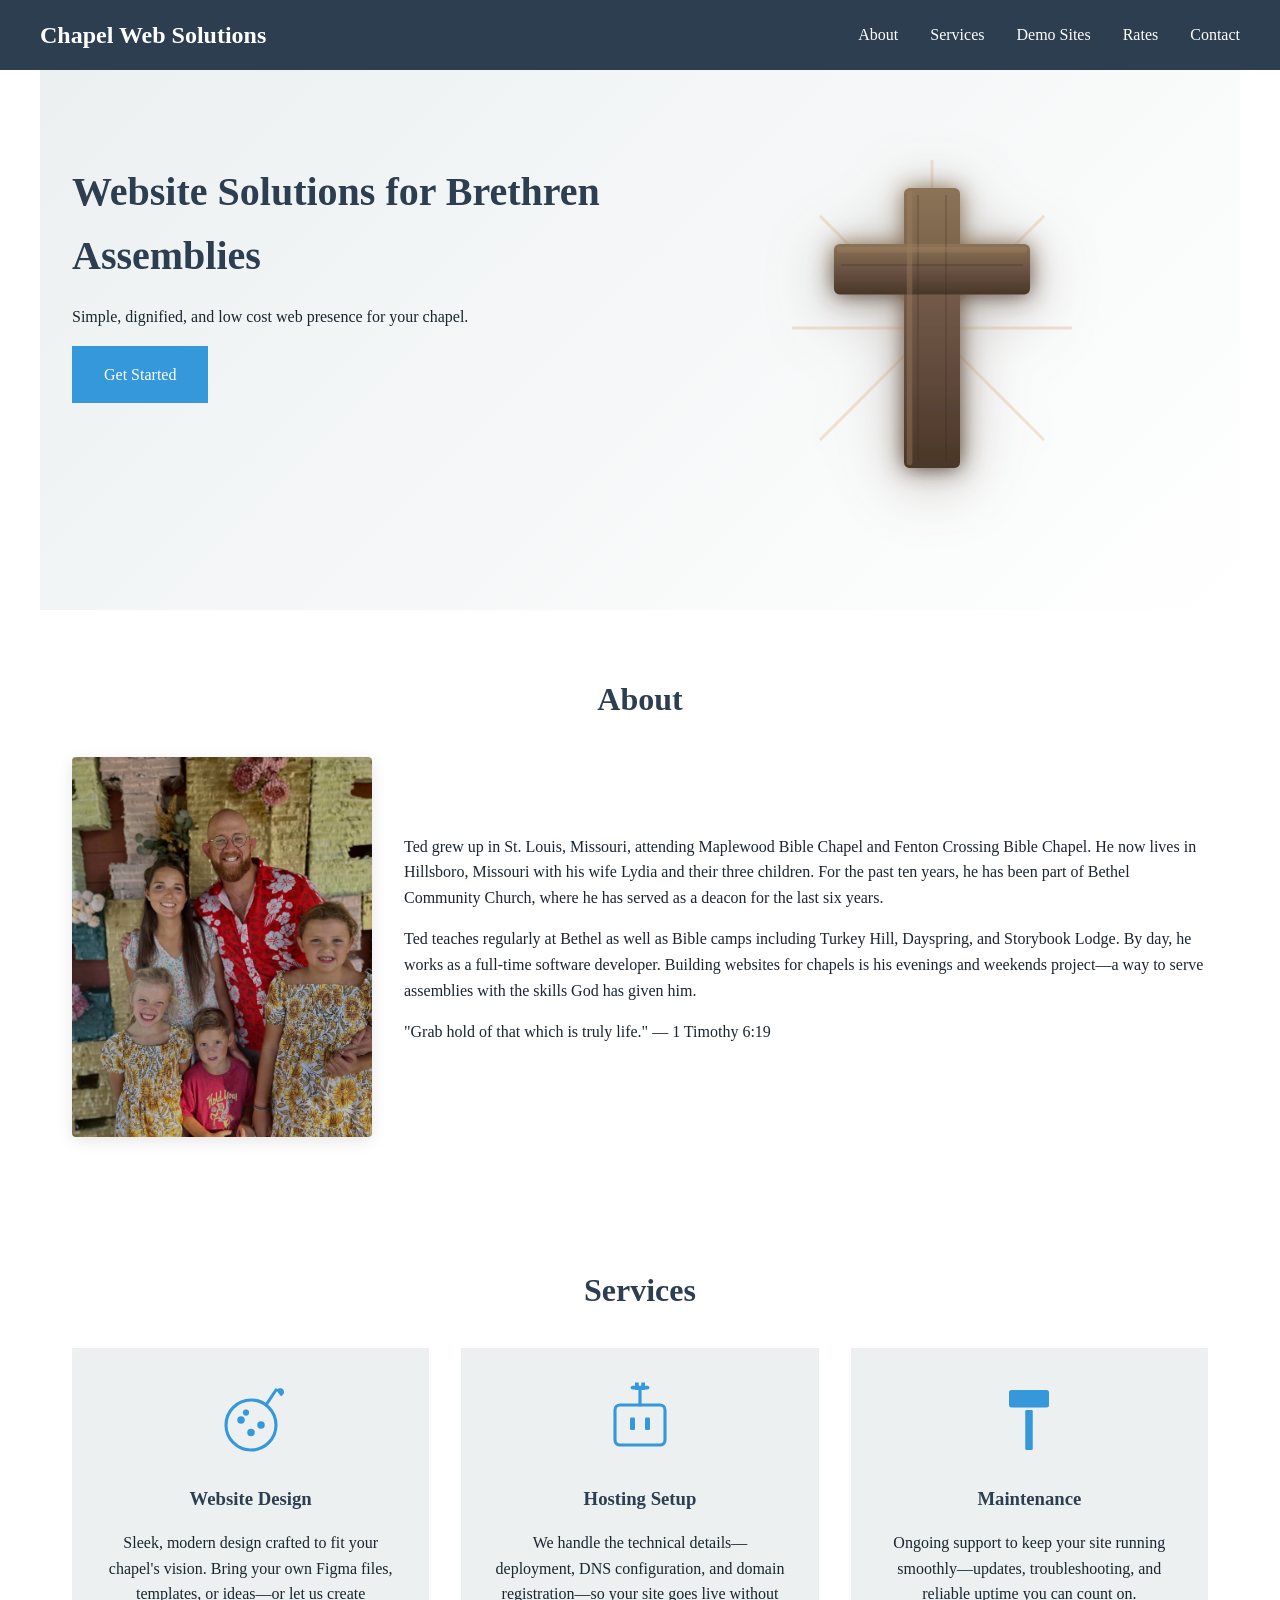
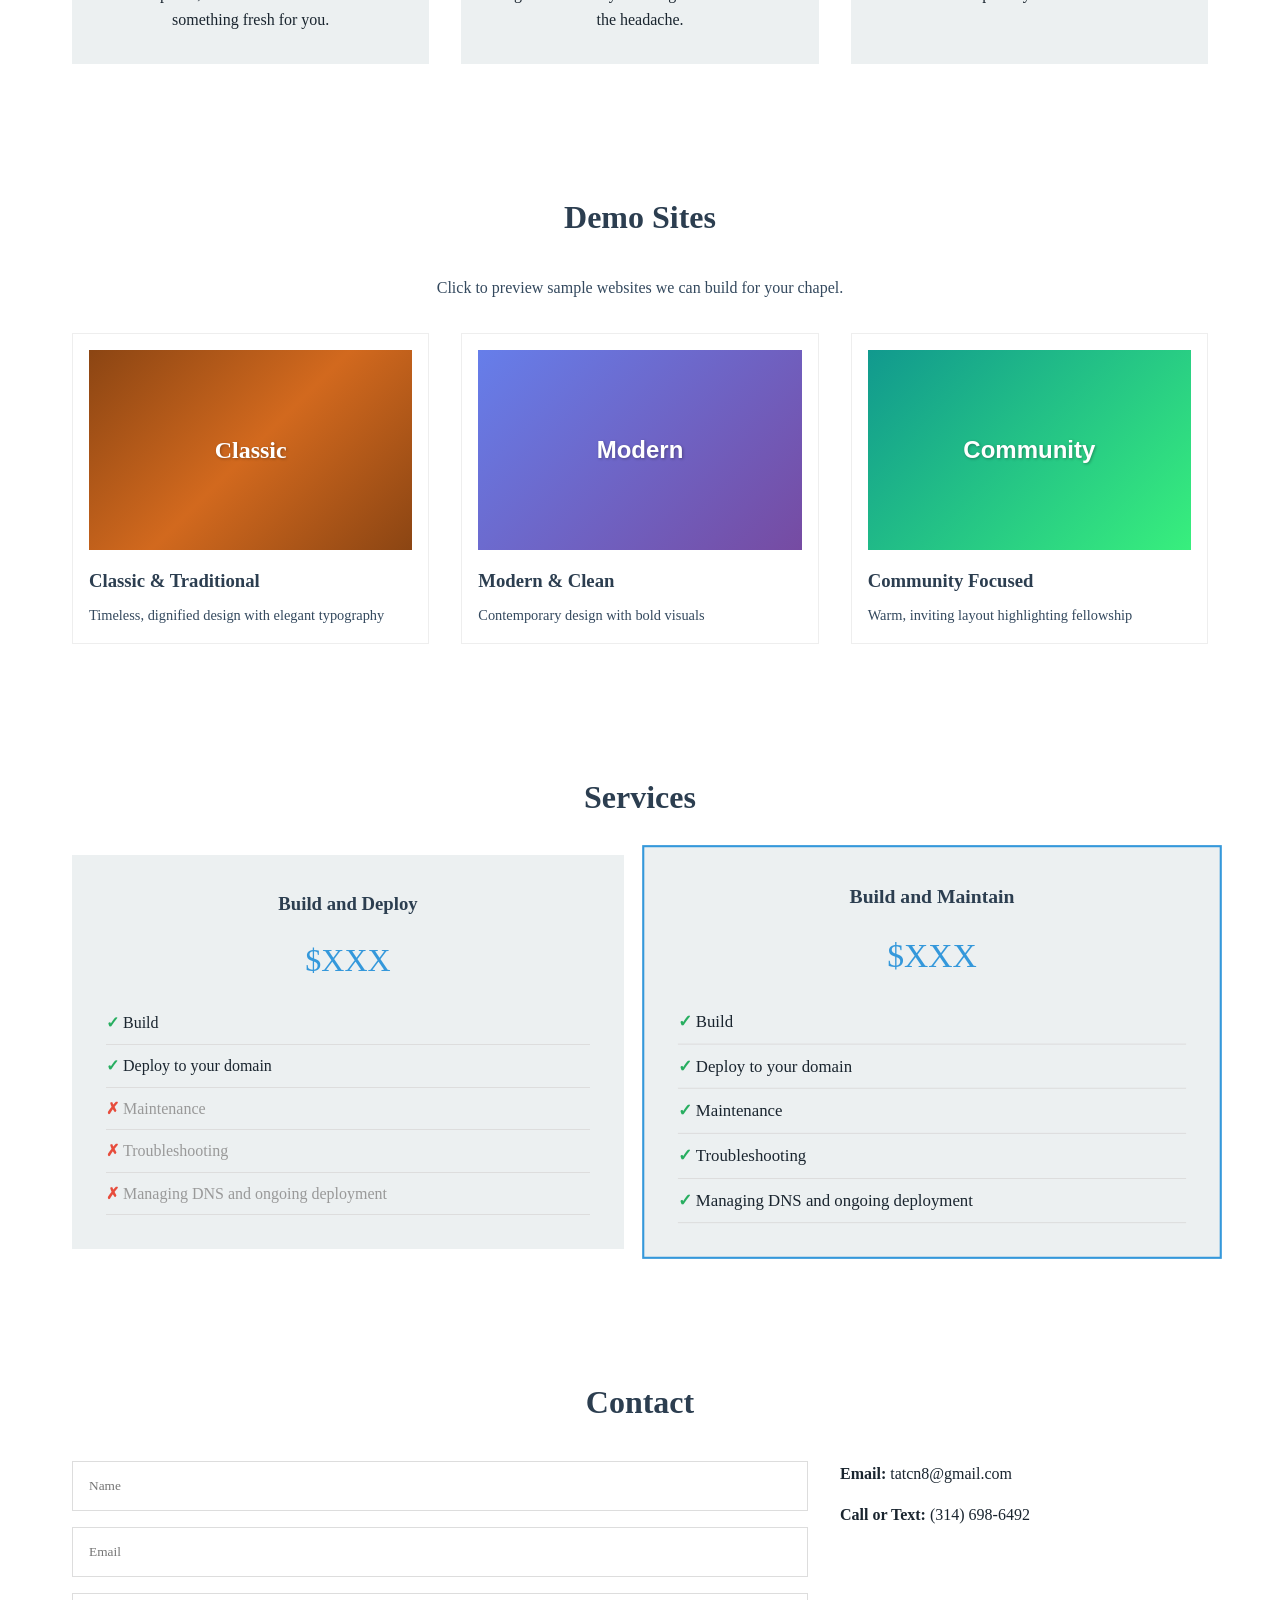
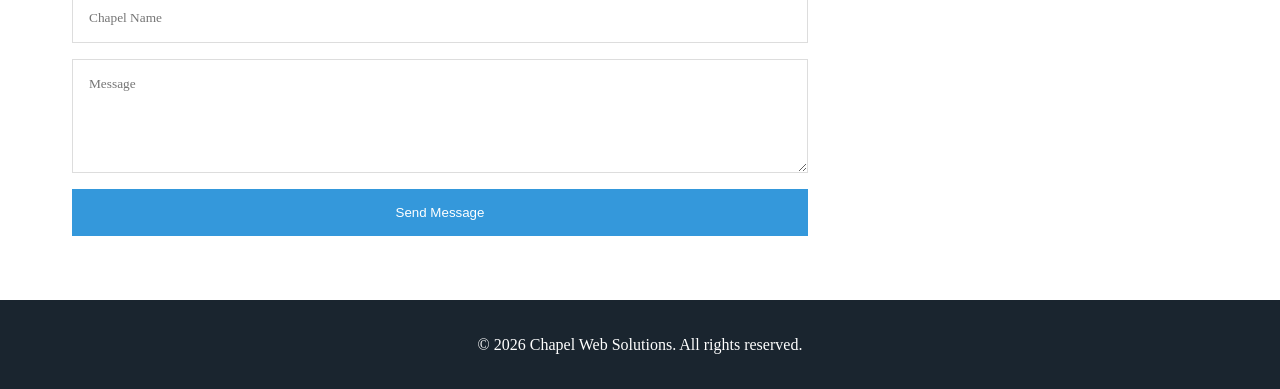
==== index.html @ db6ce484 "Initial commit: Chapel Builders static site Static website for Brethen chapel construction services " ====
<!DOCTYPE html>
<html lang="en">
<head>
    <meta charset="UTF-8">
    <meta name="viewport" content="width=device-width, initial-scale=1.0">
    <title>Chapel Web Solutions</title>
    <link rel="stylesheet" href="styles.css">
</head>
<body>
    <header>
        <nav>
            <div class="logo">Chapel Web Solutions</div>
            <ul class="nav-links">
                <li><a href="#about">About</a></li>
                <li><a href="#services">Services</a></li>
                <li><a href="#demos">Demo Sites</a></li>
                <li><a href="#rates">Rates</a></li>
                <li><a href="#contact">Contact</a></li>
            </ul>
            <button class="mobile-menu-btn">Menu</button>
        </nav>
    </header>

    <main>
        <section id="hero">
            <div class="hero-content">
                <h1>Website Solutions for Brethren Assemblies</h1>
                <p>Simple, dignified, and low cost web presence for your chapel.</p>
                <a href="#contact" class="cta-btn">Get Started</a>
            </div>
            <div class="hero-image">
                <svg class="hero-cross" viewBox="0 0 200 240" fill="none" xmlns="http://www.w3.org/2000/svg">
                    <!-- Outer glow/halo effect -->
                    <defs>
                        <linearGradient id="crossGradient" x1="0%" y1="0%" x2="0%" y2="100%">
                            <stop offset="0%" stop-color="#8B7355"/>
                            <stop offset="50%" stop-color="#6B5344"/>
                            <stop offset="100%" stop-color="#4A3728"/>
                        </linearGradient>
                        <filter id="softGlow" x="-20%" y="-20%" width="140%" height="140%">
                            <feGaussianBlur stdDeviation="8" result="coloredBlur"/>
                            <feMerge>
                                <feMergeNode in="coloredBlur"/>
                                <feMergeNode in="SourceGraphic"/>
                            </feMerge>
                        </filter>
                    </defs>
                    <!-- Light rays behind cross -->
                    <g opacity="0.3">
                        <line x1="100" y1="120" x2="100" y2="0" stroke="#D4A574" stroke-width="2"/>
                        <line x1="100" y1="120" x2="180" y2="40" stroke="#D4A574" stroke-width="2"/>
                        <line x1="100" y1="120" x2="200" y2="120" stroke="#D4A574" stroke-width="2"/>
                        <line x1="100" y1="120" x2="180" y2="200" stroke="#D4A574" stroke-width="2"/>
                        <line x1="100" y1="120" x2="20" y2="200" stroke="#D4A574" stroke-width="2"/>
                        <line x1="100" y1="120" x2="0" y2="120" stroke="#D4A574" stroke-width="2"/>
                        <line x1="100" y1="120" x2="20" y2="40" stroke="#D4A574" stroke-width="2"/>
                    </g>
                    <!-- Main cross shape -->
                    <g filter="url(#softGlow)">
                        <!-- Vertical beam -->
                        <rect x="80" y="20" width="40" height="200" rx="4" fill="url(#crossGradient)"/>
                        <!-- Horizontal beam -->
                        <rect x="30" y="60" width="140" height="36" rx="4" fill="url(#crossGradient)"/>
                        <!-- Wood grain details -->
                        <line x1="90" y1="25" x2="90" y2="215" stroke="#3D2817" stroke-width="1" opacity="0.3"/>
                        <line x1="110" y1="25" x2="110" y2="215" stroke="#3D2817" stroke-width="1" opacity="0.3"/>
                        <line x1="35" y1="75" x2="165" y2="75" stroke="#3D2817" stroke-width="1" opacity="0.3"/>
                        <!-- Subtle highlights -->
                        <rect x="82" y="22" width="4" height="196" rx="2" fill="#A08060" opacity="0.4"/>
                        <rect x="32" y="62" width="136" height="4" rx="2" fill="#A08060" opacity="0.4"/>
                    </g>
                </svg>
            </div>
        </section>

        <section id="about">
            <h2>About</h2>
            <div class="about-content">
                <div class="about-image">
                    <img src="photos/pinecrest_family 2.jpg" alt="Ted and his family">
                </div>
                <div class="about-text">
                    <p>Ted grew up in St. Louis, Missouri, attending Maplewood Bible Chapel and Fenton Crossing Bible Chapel. He now lives in Hillsboro, Missouri with his wife Lydia and their three children. For the past ten years, he has been part of Bethel Community Church, where he has served as a deacon for the last six years.</p>
                    <p>Ted teaches regularly at Bethel as well as Bible camps including Turkey Hill, Dayspring, and Storybook Lodge. By day, he works as a full-time software developer. Building websites for chapels is his evenings and weekends project—a way to serve assemblies with the skills God has given him.</p>
                    <p class="scripture-verse">"Grab hold of that which is truly life." — 1 Timothy 6:19</p>
                </div>
            </div>
        </section>

        <section id="services">
            <h2>Services</h2>
            <div class="services-grid">
                <div class="service-card">
                    <svg class="service-icon" viewBox="0 0 64 64" fill="none" xmlns="http://www.w3.org/2000/svg">
                        <!-- Artsy: Paintbrush and palette -->
                        <circle cx="32" cy="36" r="20" stroke="currentColor" stroke-width="2.5" fill="none"/>
                        <circle cx="24" cy="32" r="3" fill="currentColor"/>
                        <circle cx="32" cy="42" r="3" fill="currentColor"/>
                        <circle cx="40" cy="36" r="3" fill="currentColor"/>
                        <circle cx="28" cy="26" r="2.5" fill="currentColor"/>
                        <path d="M44 20L52 8" stroke="currentColor" stroke-width="2.5" stroke-linecap="round"/>
                        <path d="M52 8C54 6 57 6 58 8C59 10 58 12 56 13L52 8Z" fill="currentColor"/>
                    </svg>
                    <h3>Website Design</h3>
                    <p>Sleek, modern design crafted to fit your chapel's vision. Bring your own Figma files, templates, or ideas—or let us create something fresh for you.</p>
                </div>
                <div class="service-card">
                    <svg class="service-icon" viewBox="0 0 64 64" fill="none" xmlns="http://www.w3.org/2000/svg">
                        <!-- Hosting: Electrical outlet with plug -->
                        <rect x="12" y="20" width="40" height="32" rx="4" stroke="currentColor" stroke-width="2.5" fill="none"/>
                        <rect x="24" y="30" width="4" height="10" rx="1" fill="currentColor"/>
                        <rect x="36" y="30" width="4" height="10" rx="1" fill="currentColor"/>
                        <path d="M32 6V20" stroke="currentColor" stroke-width="2.5" stroke-linecap="round"/>
                        <path d="M26 6H38" stroke="currentColor" stroke-width="3" stroke-linecap="round"/>
                        <rect x="28" y="2" width="3" height="6" fill="currentColor"/>
                        <rect x="33" y="2" width="3" height="6" fill="currentColor"/>
                    </svg>
                    <h3>Hosting Setup</h3>
                    <p>We handle the technical details—deployment, DNS configuration, and domain registration—so your site goes live without the headache.</p>
                </div>
                <div class="service-card">
                    <svg class="service-icon" viewBox="0 0 64 64" fill="none" xmlns="http://www.w3.org/2000/svg">
                        <!-- Simple hammer -->
                        <rect x="29" y="24" width="6" height="32" rx="1" fill="currentColor"/>
                        <rect x="16" y="8" width="32" height="14" rx="2" fill="currentColor"/>
                    </svg>
                    <h3>Maintenance</h3>
                    <p>Ongoing support to keep your site running smoothly—updates, troubleshooting, and reliable uptime you can count on.</p>
                </div>
            </div>
        </section>

        <section id="demos">
            <h2>Demo Sites</h2>
            <p class="section-subtitle">Click to preview sample websites we can build for your chapel.</p>
            <div class="portfolio-grid">
                <a href="demos/classic.html" class="portfolio-item demo-link">
                    <div class="demo-preview classic-preview">
                        <span>Classic</span>
                    </div>
                    <h3>Classic & Traditional</h3>
                    <p class="demo-description">Timeless, dignified design with elegant typography</p>
                </a>
                <a href="demos/modern.html" class="portfolio-item demo-link">
                    <div class="demo-preview modern-preview">
                        <span>Modern</span>
                    </div>
                    <h3>Modern & Clean</h3>
                    <p class="demo-description">Contemporary design with bold visuals</p>
                </a>
                <a href="demos/community.html" class="portfolio-item demo-link">
                    <div class="demo-preview community-preview">
                        <span>Community</span>
                    </div>
                    <h3>Community Focused</h3>
                    <p class="demo-description">Warm, inviting layout highlighting fellowship</p>
                </a>
            </div>
        </section>

        <section id="rates">
            <h2>Services</h2>
            <div class="rates-grid">
                <div class="rate-card">
                    <h3>Build and Deploy</h3>
                    <div class="price">$XXX</div>
                    <ul>
                        <li class="included">Build</li>
                        <li class="included">Deploy to your domain</li>
                        <li class="not-included">Maintenance</li>
                        <li class="not-included">Troubleshooting</li>
                        <li class="not-included">Managing DNS and ongoing deployment</li>
                    </ul>
                </div>
                <div class="rate-card featured">
                    <h3>Build and Maintain</h3>
                    <div class="price">$XXX</div>
                    <ul>
                        <li class="included">Build</li>
                        <li class="included">Deploy to your domain</li>
                        <li class="included">Maintenance</li>
                        <li class="included">Troubleshooting</li>
                        <li class="included">Managing DNS and ongoing deployment</li>
                    </ul>
                </div>
            </div>
        </section>

        <section id="contact">
            <h2>Contact</h2>
            <div class="contact-content">
                <form class="contact-form">
                    <input type="text" placeholder="Name" required>
                    <input type="email" placeholder="Email" required>
                    <input type="text" placeholder="Chapel Name">
                    <textarea placeholder="Message" rows="5" required></textarea>
                    <button type="submit">Send Message</button>
                </form>
                <div class="contact-info">
                    <p><strong>Email:</strong> tatcn8@gmail.com</p>
                    <p><strong>Call or Text:</strong> (314) 698-6492</p>
                </div>
            </div>
        </section>
    </main>

    <footer>
        <p>&copy; 2026 Chapel Web Solutions. All rights reserved.</p>
    </footer>

    <script src="script.js"></script>
</body>
</html>
---- styles.css ----
* {
    margin: 0;
    padding: 0;
    box-sizing: border-box;
}

:root {
    --primary: #2c3e50;
    --secondary: #34495e;
    --accent: #3498db;
    --light: #ecf0f1;
    --dark: #1a252f;
}

body {
    font-family: Georgia, 'Times New Roman', serif;
    line-height: 1.6;
    color: var(--dark);
}

/* Navigation */
header {
    background: var(--primary);
    padding: 1rem 2rem;
    position: fixed;
    width: 100%;
    top: 0;
    z-index: 1000;
}

nav {
    display: flex;
    justify-content: space-between;
    align-items: center;
    max-width: 1200px;
    margin: 0 auto;
}

.logo {
    color: white;
    font-size: 1.5rem;
    font-weight: bold;
}

.nav-links {
    display: flex;
    list-style: none;
    gap: 2rem;
}

.nav-links a {
    color: white;
    text-decoration: none;
    transition: color 0.3s;
}

.nav-links a:hover {
    color: var(--accent);
}

.mobile-menu-btn {
    display: none;
    background: none;
    border: 1px solid white;
    color: white;
    padding: 0.5rem 1rem;
    cursor: pointer;
}

/* Main content */
main {
    padding-top: 70px;
}

section {
    padding: 4rem 2rem;
    max-width: 1200px;
    margin: 0 auto;
}

h2 {
    text-align: center;
    margin-bottom: 2rem;
    color: var(--primary);
    font-size: 2rem;
}

/* Hero */
#hero {
    display: flex;
    align-items: flex-start;
    gap: 2rem;
    min-height: 60vh;
    padding-top: 10vh;
    background: linear-gradient(135deg, var(--light) 0%, white 100%);
}

.hero-content {
    flex: 1;
}

.hero-content h1 {
    font-size: 2.5rem;
    color: var(--primary);
    margin-bottom: 1rem;
}

.hero-image {
    flex: 1;
    display: flex;
    justify-content: center;
    align-items: center;
}

.hero-cross {
    width: 100%;
    max-width: 280px;
    height: auto;
    filter: drop-shadow(0 10px 30px rgba(74, 55, 40, 0.3));
}

.cta-btn {
    display: inline-block;
    background: var(--accent);
    color: white;
    padding: 1rem 2rem;
    text-decoration: none;
    margin-top: 1rem;
    transition: background 0.3s;
}

.cta-btn:hover {
    background: var(--primary);
}

/* Image placeholders */
.image-placeholder {
    background: var(--light);
    border: 2px dashed var(--secondary);
    display: flex;
    align-items: center;
    justify-content: center;
    color: var(--secondary);
    min-height: 300px;
    font-style: italic;
}

.image-placeholder.small {
    min-height: 80px;
    width: 80px;
    margin: 0 auto 1rem;
}

/* About */
.about-content {
    display: flex;
    gap: 2rem;
    align-items: center;
}

.about-image {
    flex: 0 0 300px;
    width: 300px;
    max-width: 300px;
}

.about-image img {
    display: block;
    width: 300px;
    height: 380px;
    object-fit: cover;
    object-position: center top;
    border-radius: 4px;
    box-shadow: 0 4px 15px rgba(0,0,0,0.1);
}

.about-text {
    flex: 1;
}

.about-text p {
    margin-bottom: 1rem;
}

/* Services */
.services-grid {
    display: grid;
    grid-template-columns: repeat(auto-fit, minmax(250px, 1fr));
    gap: 2rem;
}

.service-card {
    text-align: center;
    padding: 2rem;
    background: var(--light);
}

.service-card h3 {
    margin-bottom: 1rem;
    color: var(--primary);
}

.service-icon {
    width: 80px;
    height: 80px;
    margin-bottom: 1rem;
    color: var(--accent);
    transition: color 0.3s, transform 0.3s;
}

.service-card:hover .service-icon {
    color: var(--primary);
    transform: scale(1.1);
}

/* Demo Sites */
.section-subtitle {
    text-align: center;
    color: var(--secondary);
    margin-bottom: 2rem;
}

.portfolio-grid {
    display: grid;
    grid-template-columns: repeat(auto-fit, minmax(300px, 1fr));
    gap: 2rem;
}

.portfolio-item {
    text-decoration: none;
    color: inherit;
    display: block;
}

.portfolio-item h3 {
    margin-top: 1rem;
    color: var(--primary);
}

.demo-link {
    transition: transform 0.3s, box-shadow 0.3s;
    padding: 1rem;
    background: white;
    border: 1px solid #eee;
}

.demo-link:hover {
    transform: translateY(-5px);
    box-shadow: 0 10px 30px rgba(0,0,0,0.1);
}

.demo-description {
    color: var(--secondary);
    font-size: 0.9rem;
    margin-top: 0.5rem;
}

.demo-preview {
    height: 200px;
    display: flex;
    align-items: center;
    justify-content: center;
    font-size: 1.5rem;
    font-weight: bold;
    color: white;
    text-shadow: 1px 1px 3px rgba(0,0,0,0.3);
}

.classic-preview {
    background: linear-gradient(135deg, #8B4513 0%, #D2691E 50%, #8B4513 100%);
    font-family: Georgia, serif;
}

.modern-preview {
    background: linear-gradient(135deg, #667eea 0%, #764ba2 100%);
    font-family: 'Helvetica Neue', sans-serif;
}

.community-preview {
    background: linear-gradient(135deg, #11998e 0%, #38ef7d 100%);
    font-family: 'Segoe UI', sans-serif;
}

/* Rates */
.rates-grid {
    display: grid;
    grid-template-columns: repeat(auto-fit, minmax(250px, 1fr));
    gap: 2rem;
}

.rate-card {
    text-align: center;
    padding: 2rem;
    background: var(--light);
    border: 2px solid transparent;
}

.rate-card.featured {
    border-color: var(--accent);
    transform: scale(1.05);
}

.rate-card h3 {
    color: var(--primary);
    margin-bottom: 1rem;
}

.price {
    font-size: 2rem;
    color: var(--accent);
    margin-bottom: 1rem;
}

.rate-card ul {
    list-style: none;
    text-align: left;
}

.rate-card li {
    padding: 0.5rem 0;
    border-bottom: 1px solid #ddd;
}

.rate-card li.included::before {
    content: "✓ ";
    color: #27ae60;
    font-weight: bold;
}

.rate-card li.not-included::before {
    content: "✗ ";
    color: #e74c3c;
    font-weight: bold;
}

.rate-card li.not-included {
    color: #999;
}

/* Contact */
.contact-content {
    display: flex;
    gap: 2rem;
}

.contact-form {
    flex: 2;
    display: flex;
    flex-direction: column;
    gap: 1rem;
}

.contact-form input,
.contact-form textarea {
    padding: 1rem;
    border: 1px solid #ddd;
    font-family: inherit;
}

.contact-form button {
    background: var(--accent);
    color: white;
    border: none;
    padding: 1rem;
    cursor: pointer;
    transition: background 0.3s;
}

.contact-form button:hover {
    background: var(--primary);
}

.contact-info {
    flex: 1;
}

.contact-info p {
    margin-bottom: 1rem;
}

/* Footer */
footer {
    background: var(--dark);
    color: white;
    text-align: center;
    padding: 2rem;
}

/* Mobile */
@media (max-width: 768px) {
    .nav-links {
        display: none;
    }

    .mobile-menu-btn {
        display: block;
    }

    .nav-links.active {
        display: flex;
        flex-direction: column;
        position: absolute;
        top: 100%;
        left: 0;
        right: 0;
        background: var(--primary);
        padding: 1rem;
    }

    #hero {
        flex-direction: column;
        text-align: center;
    }

    .about-content {
        flex-direction: column;
    }

    .about-image {
        flex: 0 0 auto;
        width: 100%;
        max-width: 100%;
    }

    .about-image img {
        width: 100%;
        max-width: 350px;
        height: 320px;
        margin: 0 auto;
    }

    .contact-content {
        flex-direction: column;
    }

    .rate-card.featured {
        transform: none;
    }
}
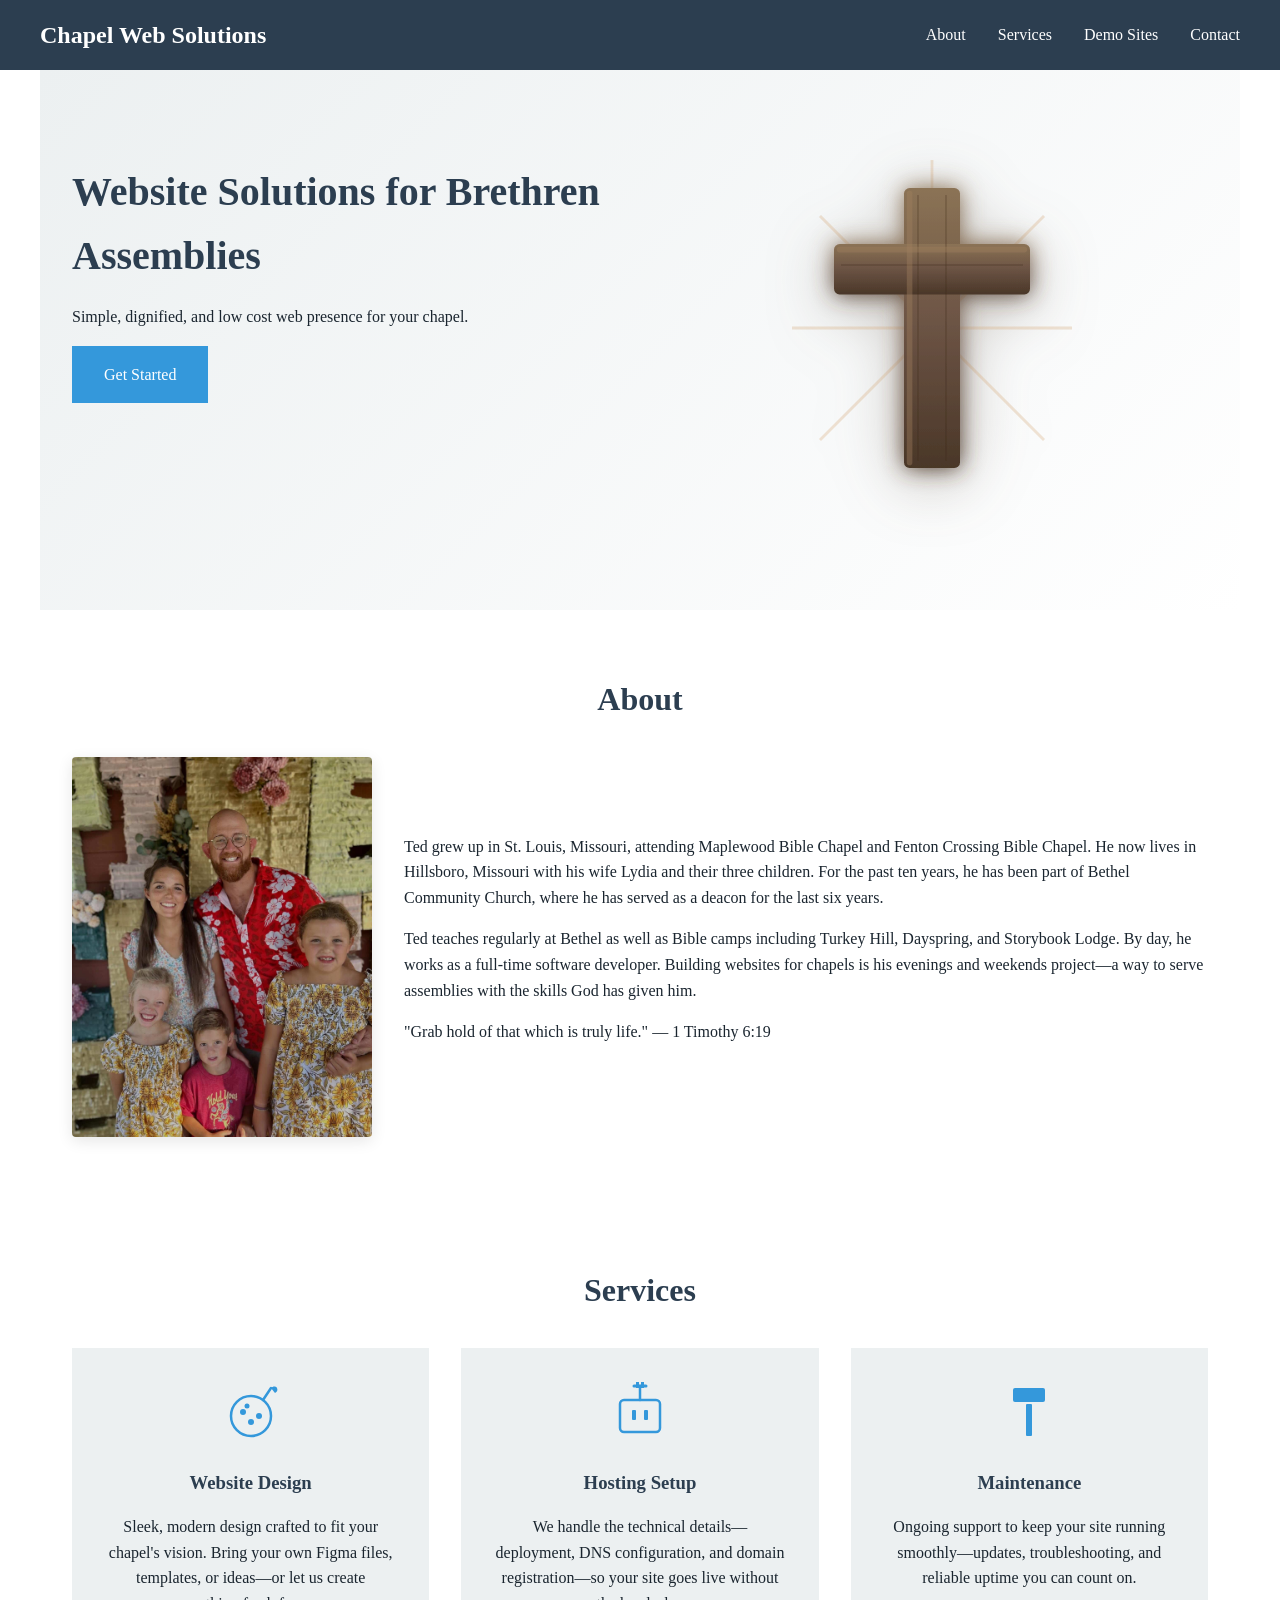
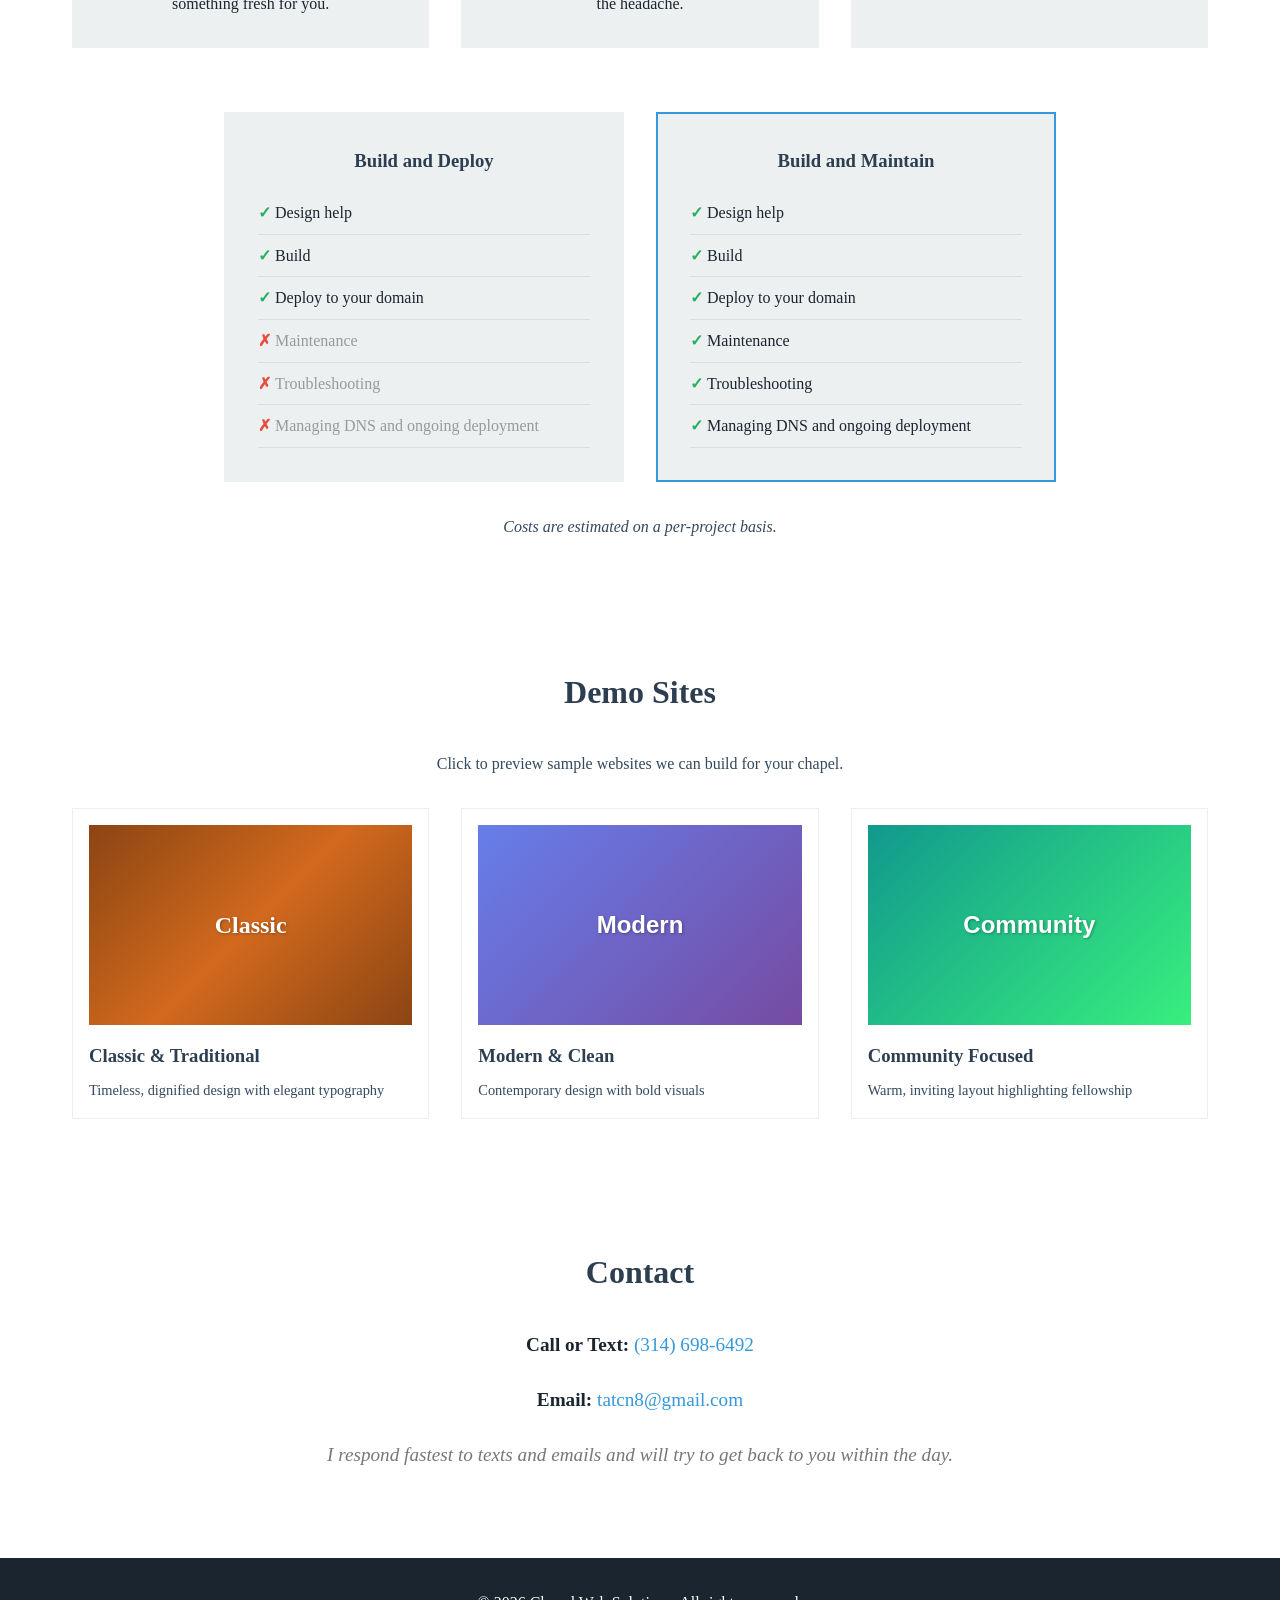
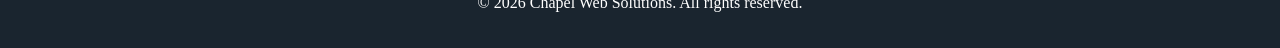
==== commit 91819845: "Consolidate services section, remove contact form, add design help to packages" ====
--- a/index.html
+++ b/index.html
@@ -14,7 +14,6 @@
                 <li><a href="#about">About</a></li>
                 <li><a href="#services">Services</a></li>
                 <li><a href="#demos">Demo Sites</a></li>
-                <li><a href="#rates">Rates</a></li>
                 <li><a href="#contact">Contact</a></li>
             </ul>
             <button class="mobile-menu-btn">Menu</button>
@@ -88,11 +87,105 @@
         </section>
 
         <section id="services">
+            <style>
+                #services {
+                    padding: 4rem 2rem;
+                    max-width: 1200px;
+                    margin: 0 auto;
+                }
+                #services h2 {
+                    text-align: center;
+                    font-size: 2rem;
+                    color: #2c3e50;
+                    margin-bottom: 2rem;
+                }
+                .svc-what-we-do {
+                    display: flex;
+                    gap: 2rem;
+                    margin-bottom: 4rem;
+                }
+                .svc-what-we-do .svc-item {
+                    flex: 1;
+                    text-align: center;
+                    padding: 2rem;
+                    background: #ecf0f1;
+                }
+                .svc-what-we-do .svc-item h3 {
+                    color: #2c3e50;
+                    margin-bottom: 1rem;
+                }
+                .svc-what-we-do .svc-item svg {
+                    width: 64px;
+                    height: 64px;
+                    margin-bottom: 1rem;
+                    color: #3498db;
+                }
+                .svc-packages {
+                    display: flex;
+                    gap: 2rem;
+                    justify-content: center;
+                    margin-bottom: 2rem;
+                }
+                .svc-package {
+                    flex: 1;
+                    max-width: 400px;
+                    text-align: center;
+                    padding: 2rem;
+                    background: #ecf0f1;
+                    border: 2px solid transparent;
+                }
+                .svc-package.svc-featured {
+                    border-color: #3498db;
+                }
+                .svc-package h3 {
+                    color: #2c3e50;
+                    margin-bottom: 1rem;
+                }
+                .svc-package ul {
+                    list-style: none;
+                    text-align: left;
+                    padding: 0;
+                    margin: 0;
+                }
+                .svc-package li {
+                    padding: 0.5rem 0;
+                    border-bottom: 1px solid #ddd;
+                }
+                .svc-package li.included::before {
+                    content: "✓ ";
+                    color: #27ae60;
+                    font-weight: bold;
+                }
+                .svc-package li.not-included::before {
+                    content: "✗ ";
+                    color: #e74c3c;
+                    font-weight: bold;
+                }
+                .svc-package li.not-included {
+                    color: #999;
+                }
+                .svc-note {
+                    text-align: center;
+                    color: #34495e;
+                    font-style: italic;
+                }
+                @media (max-width: 768px) {
+                    .svc-what-we-do {
+                        flex-direction: column;
+                    }
+                    .svc-packages {
+                        flex-direction: column;
+                        align-items: center;
+                    }
+                    .svc-package {
+                        max-width: 100%;
+                    }
+                }
+            </style>
             <h2>Services</h2>
-            <div class="services-grid">
-                <div class="service-card">
-                    <svg class="service-icon" viewBox="0 0 64 64" fill="none" xmlns="http://www.w3.org/2000/svg">
-                        <!-- Artsy: Paintbrush and palette -->
+            <div class="svc-what-we-do">
+                <div class="svc-item">
+                    <svg viewBox="0 0 64 64" fill="none" xmlns="http://www.w3.org/2000/svg">
                         <circle cx="32" cy="36" r="20" stroke="currentColor" stroke-width="2.5" fill="none"/>
                         <circle cx="24" cy="32" r="3" fill="currentColor"/>
                         <circle cx="32" cy="42" r="3" fill="currentColor"/>
@@ -104,9 +197,8 @@
                     <h3>Website Design</h3>
                     <p>Sleek, modern design crafted to fit your chapel's vision. Bring your own Figma files, templates, or ideas—or let us create something fresh for you.</p>
                 </div>
-                <div class="service-card">
-                    <svg class="service-icon" viewBox="0 0 64 64" fill="none" xmlns="http://www.w3.org/2000/svg">
-                        <!-- Hosting: Electrical outlet with plug -->
+                <div class="svc-item">
+                    <svg viewBox="0 0 64 64" fill="none" xmlns="http://www.w3.org/2000/svg">
                         <rect x="12" y="20" width="40" height="32" rx="4" stroke="currentColor" stroke-width="2.5" fill="none"/>
                         <rect x="24" y="30" width="4" height="10" rx="1" fill="currentColor"/>
                         <rect x="36" y="30" width="4" height="10" rx="1" fill="currentColor"/>
@@ -118,9 +210,8 @@
                     <h3>Hosting Setup</h3>
                     <p>We handle the technical details—deployment, DNS configuration, and domain registration—so your site goes live without the headache.</p>
                 </div>
-                <div class="service-card">
-                    <svg class="service-icon" viewBox="0 0 64 64" fill="none" xmlns="http://www.w3.org/2000/svg">
-                        <!-- Simple hammer -->
+                <div class="svc-item">
+                    <svg viewBox="0 0 64 64" fill="none" xmlns="http://www.w3.org/2000/svg">
                         <rect x="29" y="24" width="6" height="32" rx="1" fill="currentColor"/>
                         <rect x="16" y="8" width="32" height="14" rx="2" fill="currentColor"/>
                     </svg>
@@ -128,6 +219,31 @@
                     <p>Ongoing support to keep your site running smoothly—updates, troubleshooting, and reliable uptime you can count on.</p>
                 </div>
             </div>
+            <div class="svc-packages">
+                <div class="svc-package">
+                    <h3>Build and Deploy</h3>
+                    <ul>
+                        <li class="included">Design help</li>
+                        <li class="included">Build</li>
+                        <li class="included">Deploy to your domain</li>
+                        <li class="not-included">Maintenance</li>
+                        <li class="not-included">Troubleshooting</li>
+                        <li class="not-included">Managing DNS and ongoing deployment</li>
+                    </ul>
+                </div>
+                <div class="svc-package svc-featured">
+                    <h3>Build and Maintain</h3>
+                    <ul>
+                        <li class="included">Design help</li>
+                        <li class="included">Build</li>
+                        <li class="included">Deploy to your domain</li>
+                        <li class="included">Maintenance</li>
+                        <li class="included">Troubleshooting</li>
+                        <li class="included">Managing DNS and ongoing deployment</li>
+                    </ul>
+                </div>
+            </div>
+            <p class="svc-note">Costs are estimated on a per-project basis.</p>
         </section>
 
         <section id="demos">
@@ -158,48 +274,12 @@
             </div>
         </section>
 
-        <section id="rates">
-            <h2>Services</h2>
-            <div class="rates-grid">
-                <div class="rate-card">
-                    <h3>Build and Deploy</h3>
-                    <div class="price">$XXX</div>
-                    <ul>
-                        <li class="included">Build</li>
-                        <li class="included">Deploy to your domain</li>
-                        <li class="not-included">Maintenance</li>
-                        <li class="not-included">Troubleshooting</li>
-                        <li class="not-included">Managing DNS and ongoing deployment</li>
-                    </ul>
-                </div>
-                <div class="rate-card featured">
-                    <h3>Build and Maintain</h3>
-                    <div class="price">$XXX</div>
-                    <ul>
-                        <li class="included">Build</li>
-                        <li class="included">Deploy to your domain</li>
-                        <li class="included">Maintenance</li>
-                        <li class="included">Troubleshooting</li>
-                        <li class="included">Managing DNS and ongoing deployment</li>
-                    </ul>
-                </div>
-            </div>
-        </section>
-
         <section id="contact">
             <h2>Contact</h2>
-            <div class="contact-content">
-                <form class="contact-form">
-                    <input type="text" placeholder="Name" required>
-                    <input type="email" placeholder="Email" required>
-                    <input type="text" placeholder="Chapel Name">
-                    <textarea placeholder="Message" rows="5" required></textarea>
-                    <button type="submit">Send Message</button>
-                </form>
-                <div class="contact-info">
-                    <p><strong>Email:</strong> tatcn8@gmail.com</p>
-                    <p><strong>Call or Text:</strong> (314) 698-6492</p>
-                </div>
+            <div class="contact-info-centered">
+                <p><strong>Call or Text:</strong> <a href="tel:3146986492">(314) 698-6492</a></p>
+                <p><strong>Email:</strong> <a href="mailto:tatcn8@gmail.com">tatcn8@gmail.com</a></p>
+                <p class="contact-note">I respond fastest to texts and emails and will try to get back to you within the day.</p>
             </div>
         </section>
     </main>
--- a/styles.css
+++ b/styles.css
@@ -187,6 +187,7 @@
     display: grid;
     grid-template-columns: repeat(auto-fit, minmax(250px, 1fr));
     gap: 2rem;
+    margin-bottom: 4rem;
 }
 
 .service-card {
@@ -218,6 +219,62 @@
     text-align: center;
     color: var(--secondary);
     margin-bottom: 2rem;
+}
+
+/* Color Slider */
+.color-slider-container {
+    text-align: center;
+    margin-bottom: 2rem;
+}
+
+.color-slider-container label {
+    display: block;
+    font-size: 0.95rem;
+    color: var(--secondary);
+    margin-bottom: 0.75rem;
+    font-style: italic;
+}
+
+#hue-slider {
+    -webkit-appearance: none;
+    appearance: none;
+    width: 100%;
+    max-width: 400px;
+    height: 12px;
+    border-radius: 6px;
+    background: linear-gradient(to right,
+        hsl(0, 70%, 50%),
+        hsl(60, 70%, 50%),
+        hsl(120, 70%, 50%),
+        hsl(180, 70%, 50%),
+        hsl(240, 70%, 50%),
+        hsl(300, 70%, 50%),
+        hsl(360, 70%, 50%)
+    );
+    outline: none;
+    cursor: pointer;
+}
+
+#hue-slider::-webkit-slider-thumb {
+    -webkit-appearance: none;
+    appearance: none;
+    width: 24px;
+    height: 24px;
+    border-radius: 50%;
+    background: white;
+    border: 3px solid var(--primary);
+    box-shadow: 0 2px 6px rgba(0,0,0,0.3);
+    cursor: pointer;
+}
+
+#hue-slider::-moz-range-thumb {
+    width: 24px;
+    height: 24px;
+    border-radius: 50%;
+    background: white;
+    border: 3px solid var(--primary);
+    box-shadow: 0 2px 6px rgba(0,0,0,0.3);
+    cursor: pointer;
 }
 
 .portfolio-grid {
@@ -286,6 +343,7 @@
     display: grid;
     grid-template-columns: repeat(auto-fit, minmax(250px, 1fr));
     gap: 2rem;
+    margin-top: 60rem;
 }
 
 .rate-card {
@@ -338,44 +396,34 @@
 }
 
 /* Contact */
-.contact-content {
-    display: flex;
-    gap: 2rem;
-}
-
-.contact-form {
-    flex: 2;
-    display: flex;
-    flex-direction: column;
-    gap: 1rem;
-}
-
-.contact-form input,
-.contact-form textarea {
-    padding: 1rem;
-    border: 1px solid #ddd;
-    font-family: inherit;
-}
-
-.contact-form button {
-    background: var(--accent);
-    color: white;
-    border: none;
-    padding: 1rem;
-    cursor: pointer;
-    transition: background 0.3s;
-}
-
-.contact-form button:hover {
-    background: var(--primary);
-}
-
-.contact-info {
-    flex: 1;
-}
-
-.contact-info p {
-    margin-bottom: 1rem;
+#contact {
+    text-align: center;
+}
+
+.contact-info-centered {
+    text-align: center;
+    margin: 0 auto;
+}
+
+.contact-info-centered p {
+    margin-bottom: 1.5rem;
+    font-size: 1.2rem;
+}
+
+.contact-info-centered a {
+    color: var(--accent);
+    text-decoration: none;
+}
+
+.contact-info-centered a:hover {
+    text-decoration: underline;
+}
+
+.contact-note {
+    font-size: 0.95rem;
+    color: #777;
+    font-style: italic;
+    margin-top: 1rem;
 }
 
 /* Footer */
@@ -429,9 +477,6 @@
         margin: 0 auto;
     }
 
-    .contact-content {
-        flex-direction: column;
-    }
 
     .rate-card.featured {
         transform: none;
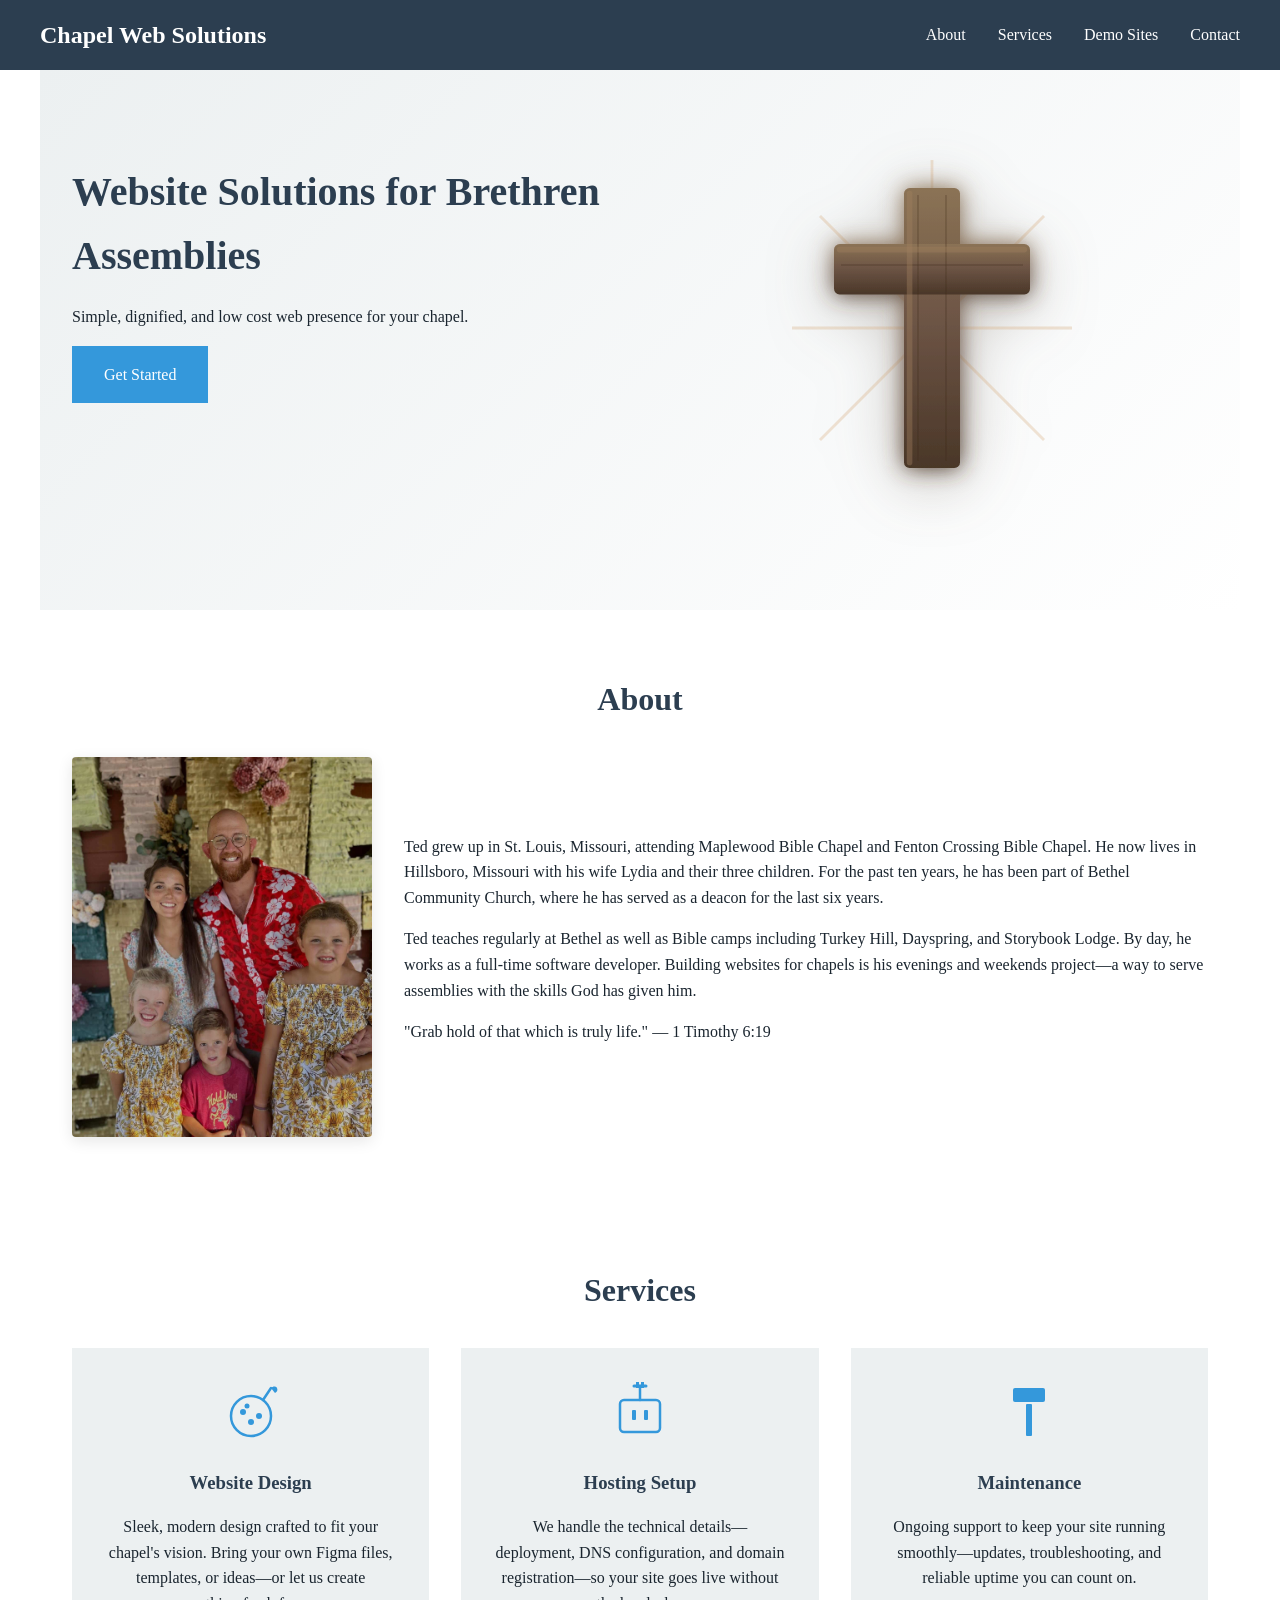
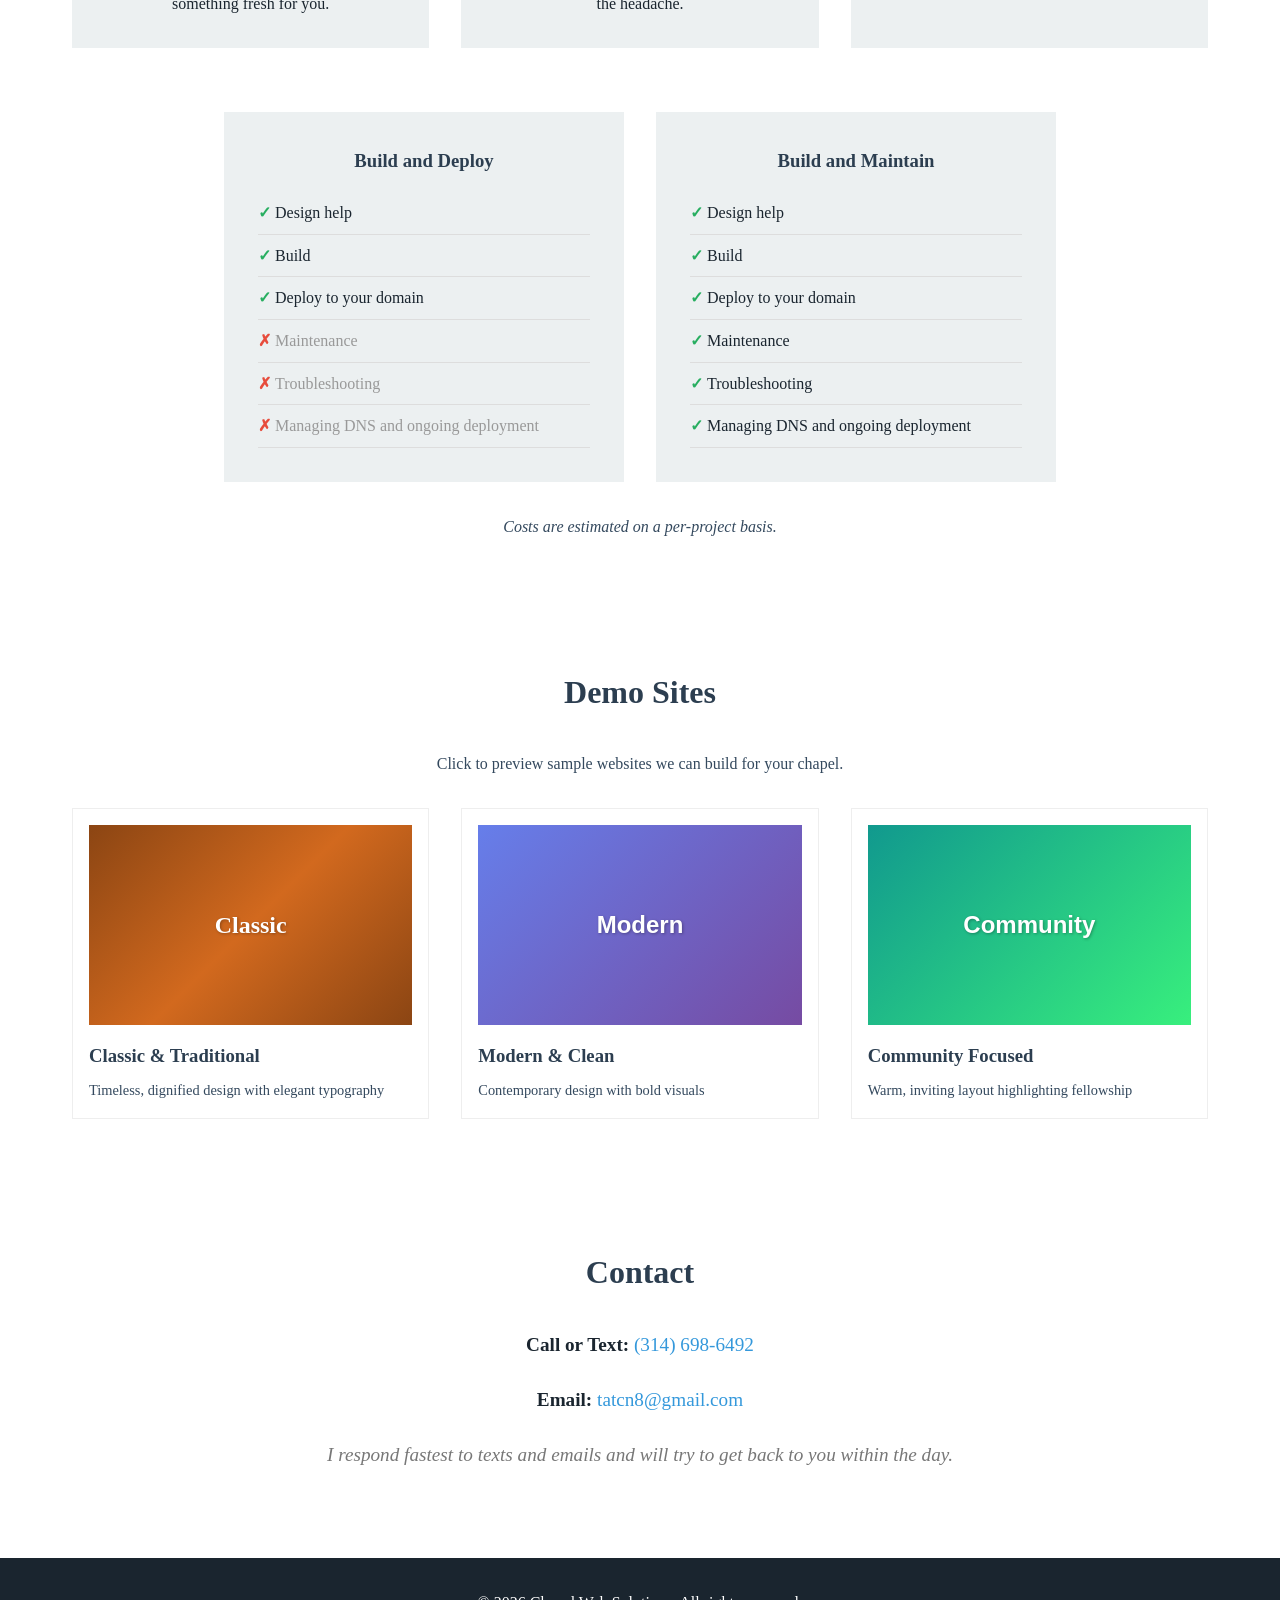
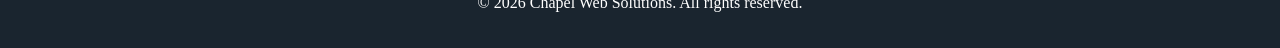
==== commit 973594ac: "Remove blue border from featured service card" ====
--- a/index.html
+++ b/index.html
@@ -135,7 +135,7 @@
                     border: 2px solid transparent;
                 }
                 .svc-package.svc-featured {
-                    border-color: #3498db;
+                    border-color: transparent;
                 }
                 .svc-package h3 {
                     color: #2c3e50;
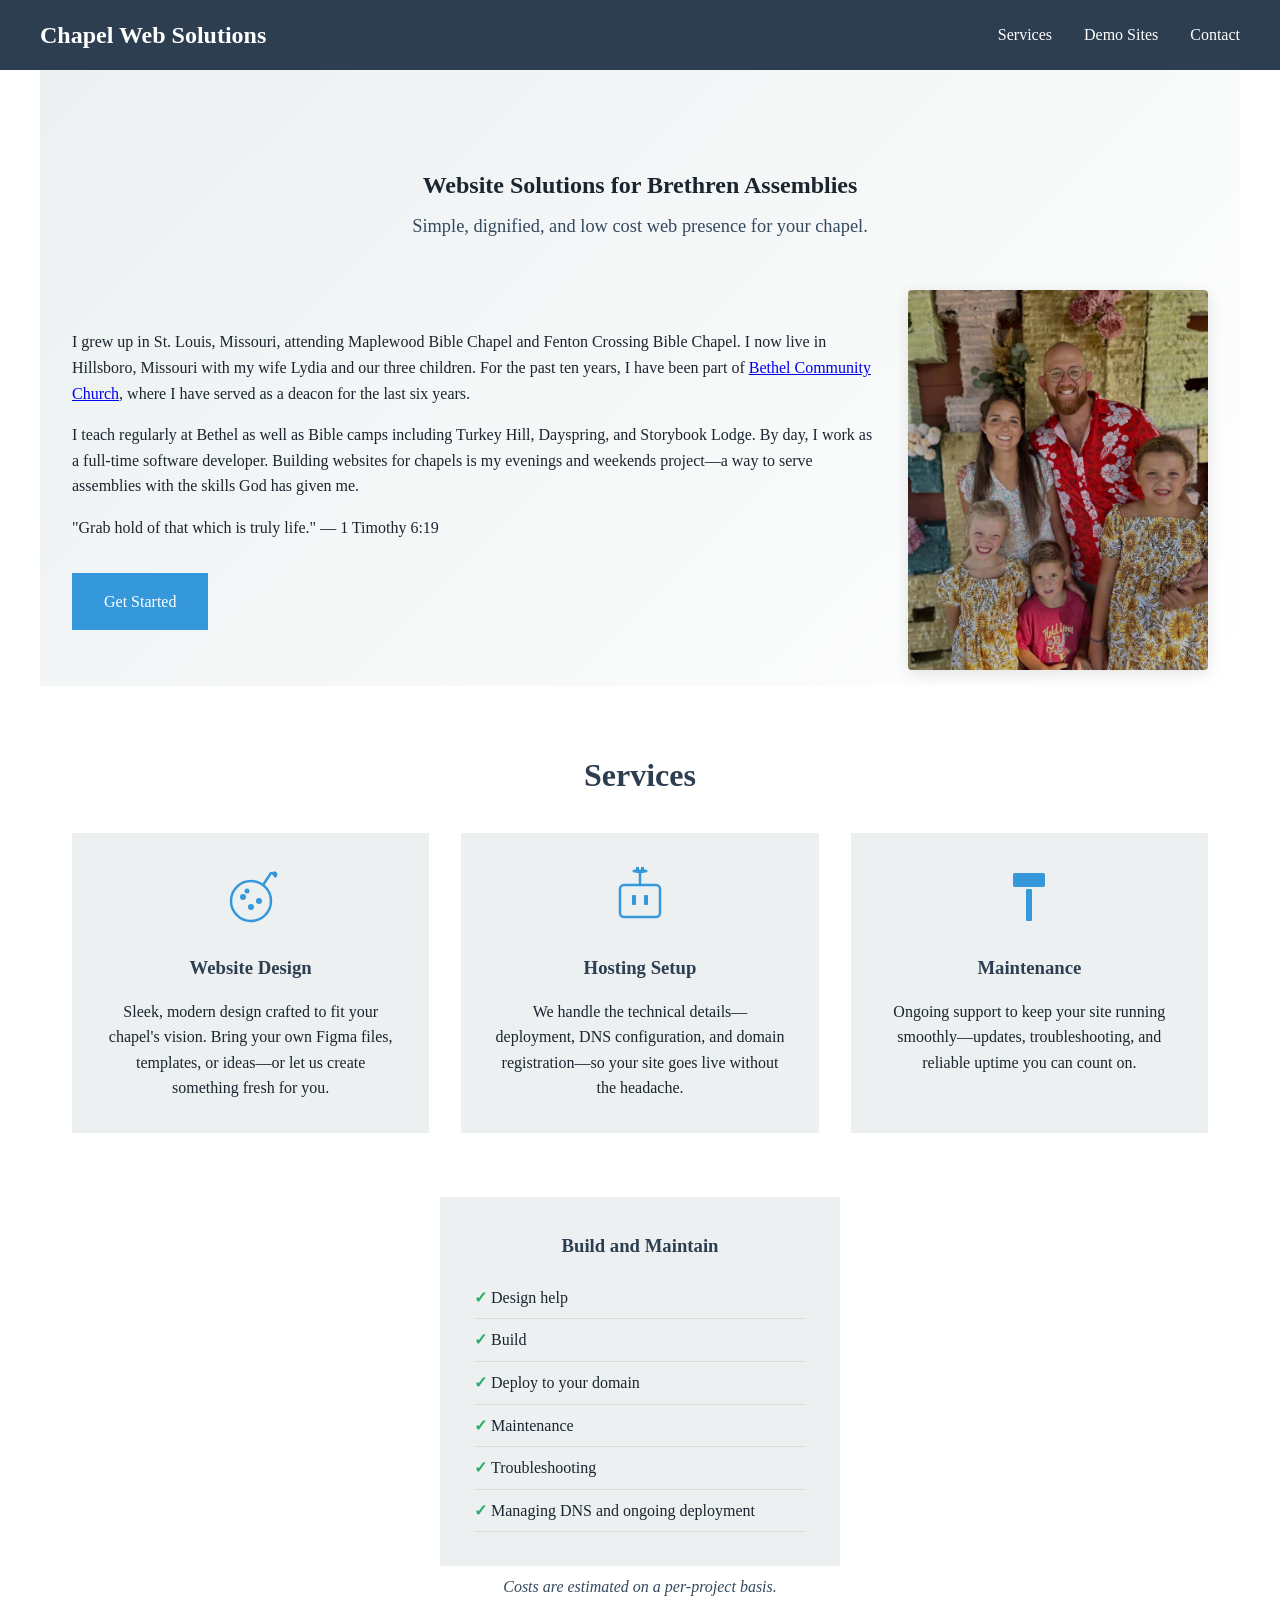
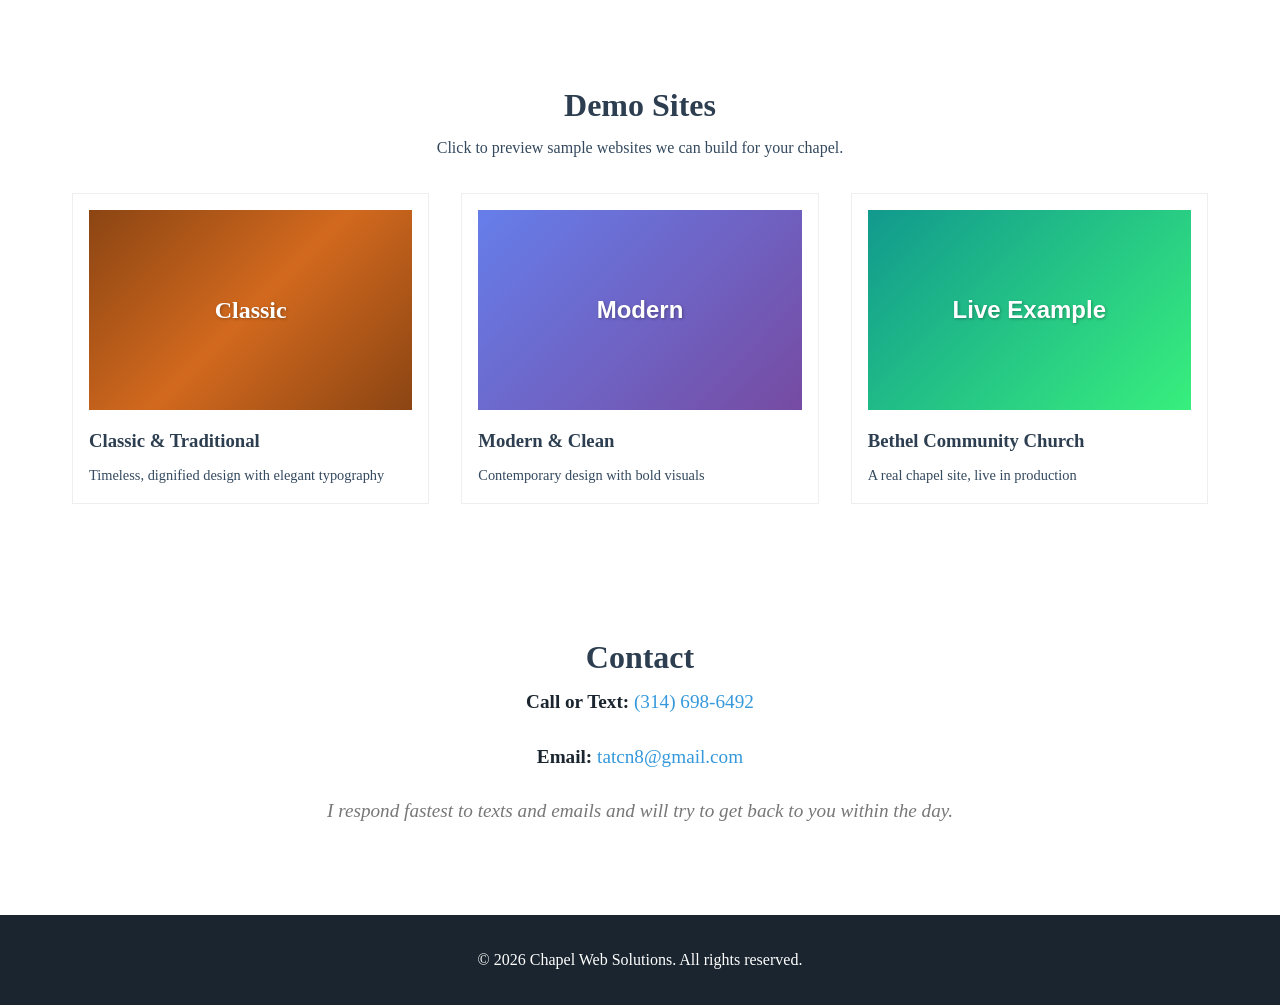
==== commit 82c0caf6: "Redesign homepage: merge hero and about, clean up layout - Combine hero and about into one cohesive " ====
--- a/index.html
+++ b/index.html
@@ -11,7 +11,6 @@
         <nav>
             <div class="logo">Chapel Web Solutions</div>
             <ul class="nav-links">
-                <li><a href="#about">About</a></li>
                 <li><a href="#services">Services</a></li>
                 <li><a href="#demos">Demo Sites</a></li>
                 <li><a href="#contact">Contact</a></li>
@@ -21,67 +20,20 @@
     </header>
 
     <main>
-        <section id="hero">
-            <div class="hero-content">
+        <section id="hero" style="padding-bottom: 1rem;">
+            <div class="hero-banner">
                 <h1>Website Solutions for Brethren Assemblies</h1>
                 <p>Simple, dignified, and low cost web presence for your chapel.</p>
-                <a href="#contact" class="cta-btn">Get Started</a>
-            </div>
-            <div class="hero-image">
-                <svg class="hero-cross" viewBox="0 0 200 240" fill="none" xmlns="http://www.w3.org/2000/svg">
-                    <!-- Outer glow/halo effect -->
-                    <defs>
-                        <linearGradient id="crossGradient" x1="0%" y1="0%" x2="0%" y2="100%">
-                            <stop offset="0%" stop-color="#8B7355"/>
-                            <stop offset="50%" stop-color="#6B5344"/>
-                            <stop offset="100%" stop-color="#4A3728"/>
-                        </linearGradient>
-                        <filter id="softGlow" x="-20%" y="-20%" width="140%" height="140%">
-                            <feGaussianBlur stdDeviation="8" result="coloredBlur"/>
-                            <feMerge>
-                                <feMergeNode in="coloredBlur"/>
-                                <feMergeNode in="SourceGraphic"/>
-                            </feMerge>
-                        </filter>
-                    </defs>
-                    <!-- Light rays behind cross -->
-                    <g opacity="0.3">
-                        <line x1="100" y1="120" x2="100" y2="0" stroke="#D4A574" stroke-width="2"/>
-                        <line x1="100" y1="120" x2="180" y2="40" stroke="#D4A574" stroke-width="2"/>
-                        <line x1="100" y1="120" x2="200" y2="120" stroke="#D4A574" stroke-width="2"/>
-                        <line x1="100" y1="120" x2="180" y2="200" stroke="#D4A574" stroke-width="2"/>
-                        <line x1="100" y1="120" x2="20" y2="200" stroke="#D4A574" stroke-width="2"/>
-                        <line x1="100" y1="120" x2="0" y2="120" stroke="#D4A574" stroke-width="2"/>
-                        <line x1="100" y1="120" x2="20" y2="40" stroke="#D4A574" stroke-width="2"/>
-                    </g>
-                    <!-- Main cross shape -->
-                    <g filter="url(#softGlow)">
-                        <!-- Vertical beam -->
-                        <rect x="80" y="20" width="40" height="200" rx="4" fill="url(#crossGradient)"/>
-                        <!-- Horizontal beam -->
-                        <rect x="30" y="60" width="140" height="36" rx="4" fill="url(#crossGradient)"/>
-                        <!-- Wood grain details -->
-                        <line x1="90" y1="25" x2="90" y2="215" stroke="#3D2817" stroke-width="1" opacity="0.3"/>
-                        <line x1="110" y1="25" x2="110" y2="215" stroke="#3D2817" stroke-width="1" opacity="0.3"/>
-                        <line x1="35" y1="75" x2="165" y2="75" stroke="#3D2817" stroke-width="1" opacity="0.3"/>
-                        <!-- Subtle highlights -->
-                        <rect x="82" y="22" width="4" height="196" rx="2" fill="#A08060" opacity="0.4"/>
-                        <rect x="32" y="62" width="136" height="4" rx="2" fill="#A08060" opacity="0.4"/>
-                    </g>
-                </svg>
-            </div>
-        </section>
-
-        <section id="about">
-            <h2>About</h2>
+            </div>
             <div class="about-content">
+                <div class="about-text">
+                    <p>I grew up in St. Louis, Missouri, attending Maplewood Bible Chapel and Fenton Crossing Bible Chapel. I now live in Hillsboro, Missouri with my wife Lydia and our three children. For the past ten years, I have been part of <a href="https://bethelstl.com/" target="_blank">Bethel Community Church</a>, where I have served as a deacon for the last six years.</p>
+                    <p>I teach regularly at Bethel as well as Bible camps including Turkey Hill, Dayspring, and Storybook Lodge. By day, I work as a full-time software developer. Building websites for chapels is my evenings and weekends project—a way to serve assemblies with the skills God has given me.</p>
+                    <p class="scripture-verse">"Grab hold of that which is truly life." — 1 Timothy 6:19</p>
+                    <a href="#contact" class="cta-btn">Get Started</a>
+                </div>
                 <div class="about-image">
                     <img src="photos/pinecrest_family 2.jpg" alt="Ted and his family">
-                </div>
-                <div class="about-text">
-                    <p>Ted grew up in St. Louis, Missouri, attending Maplewood Bible Chapel and Fenton Crossing Bible Chapel. He now lives in Hillsboro, Missouri with his wife Lydia and their three children. For the past ten years, he has been part of Bethel Community Church, where he has served as a deacon for the last six years.</p>
-                    <p>Ted teaches regularly at Bethel as well as Bible camps including Turkey Hill, Dayspring, and Storybook Lodge. By day, he works as a full-time software developer. Building websites for chapels is his evenings and weekends project—a way to serve assemblies with the skills God has given him.</p>
-                    <p class="scripture-verse">"Grab hold of that which is truly life." — 1 Timothy 6:19</p>
                 </div>
             </div>
         </section>
@@ -124,7 +76,7 @@
                     display: flex;
                     gap: 2rem;
                     justify-content: center;
-                    margin-bottom: 2rem;
+                    margin-bottom: 0.5rem;
                 }
                 .svc-package {
                     flex: 1;
@@ -220,17 +172,6 @@
                 </div>
             </div>
             <div class="svc-packages">
-                <div class="svc-package">
-                    <h3>Build and Deploy</h3>
-                    <ul>
-                        <li class="included">Design help</li>
-                        <li class="included">Build</li>
-                        <li class="included">Deploy to your domain</li>
-                        <li class="not-included">Maintenance</li>
-                        <li class="not-included">Troubleshooting</li>
-                        <li class="not-included">Managing DNS and ongoing deployment</li>
-                    </ul>
-                </div>
                 <div class="svc-package svc-featured">
                     <h3>Build and Maintain</h3>
                     <ul>
@@ -247,7 +188,7 @@
         </section>
 
         <section id="demos">
-            <h2>Demo Sites</h2>
+            <h2 style="margin-bottom: 0.25rem;">Demo Sites</h2>
             <p class="section-subtitle">Click to preview sample websites we can build for your chapel.</p>
             <div class="portfolio-grid">
                 <a href="demos/classic.html" class="portfolio-item demo-link">
@@ -264,18 +205,18 @@
                     <h3>Modern & Clean</h3>
                     <p class="demo-description">Contemporary design with bold visuals</p>
                 </a>
-                <a href="demos/community.html" class="portfolio-item demo-link">
+                <a href="https://bethelstl.com/" target="_blank" class="portfolio-item demo-link">
                     <div class="demo-preview community-preview">
-                        <span>Community</span>
+                        <span>Live Example</span>
                     </div>
-                    <h3>Community Focused</h3>
-                    <p class="demo-description">Warm, inviting layout highlighting fellowship</p>
+                    <h3>Bethel Community Church</h3>
+                    <p class="demo-description">A real chapel site, live in production</p>
                 </a>
             </div>
         </section>
 
         <section id="contact">
-            <h2>Contact</h2>
+            <h2 style="margin-bottom: 0.25rem;">Contact</h2>
             <div class="contact-info-centered">
                 <p><strong>Call or Text:</strong> <a href="tel:3146986492">(314) 698-6492</a></p>
                 <p><strong>Email:</strong> <a href="mailto:tatcn8@gmail.com">tatcn8@gmail.com</a></p>
--- a/styles.css
+++ b/styles.css
@@ -88,15 +88,22 @@
 /* Hero */
 #hero {
     display: flex;
-    align-items: flex-start;
-    gap: 2rem;
-    min-height: 60vh;
-    padding-top: 10vh;
+    flex-direction: column;
+    align-items: center;
+    padding-top: 6rem;
+    padding-bottom: 1rem !important;
     background: linear-gradient(135deg, var(--light) 0%, white 100%);
 }
 
-.hero-content {
-    flex: 1;
+.hero-banner {
+    text-align: center;
+    margin-bottom: 3rem;
+}
+
+.hero-banner p {
+    font-size: 1.15rem;
+    color: var(--secondary);
+    margin-top: 0.5rem;
 }
 
 .hero-content h1 {
@@ -215,6 +222,14 @@
 }
 
 /* Demo Sites */
+#demos {
+    padding-top: 1rem;
+}
+
+#demos h2 {
+    margin-bottom: 0.5rem;
+}
+
 .section-subtitle {
     text-align: center;
     color: var(--secondary);
